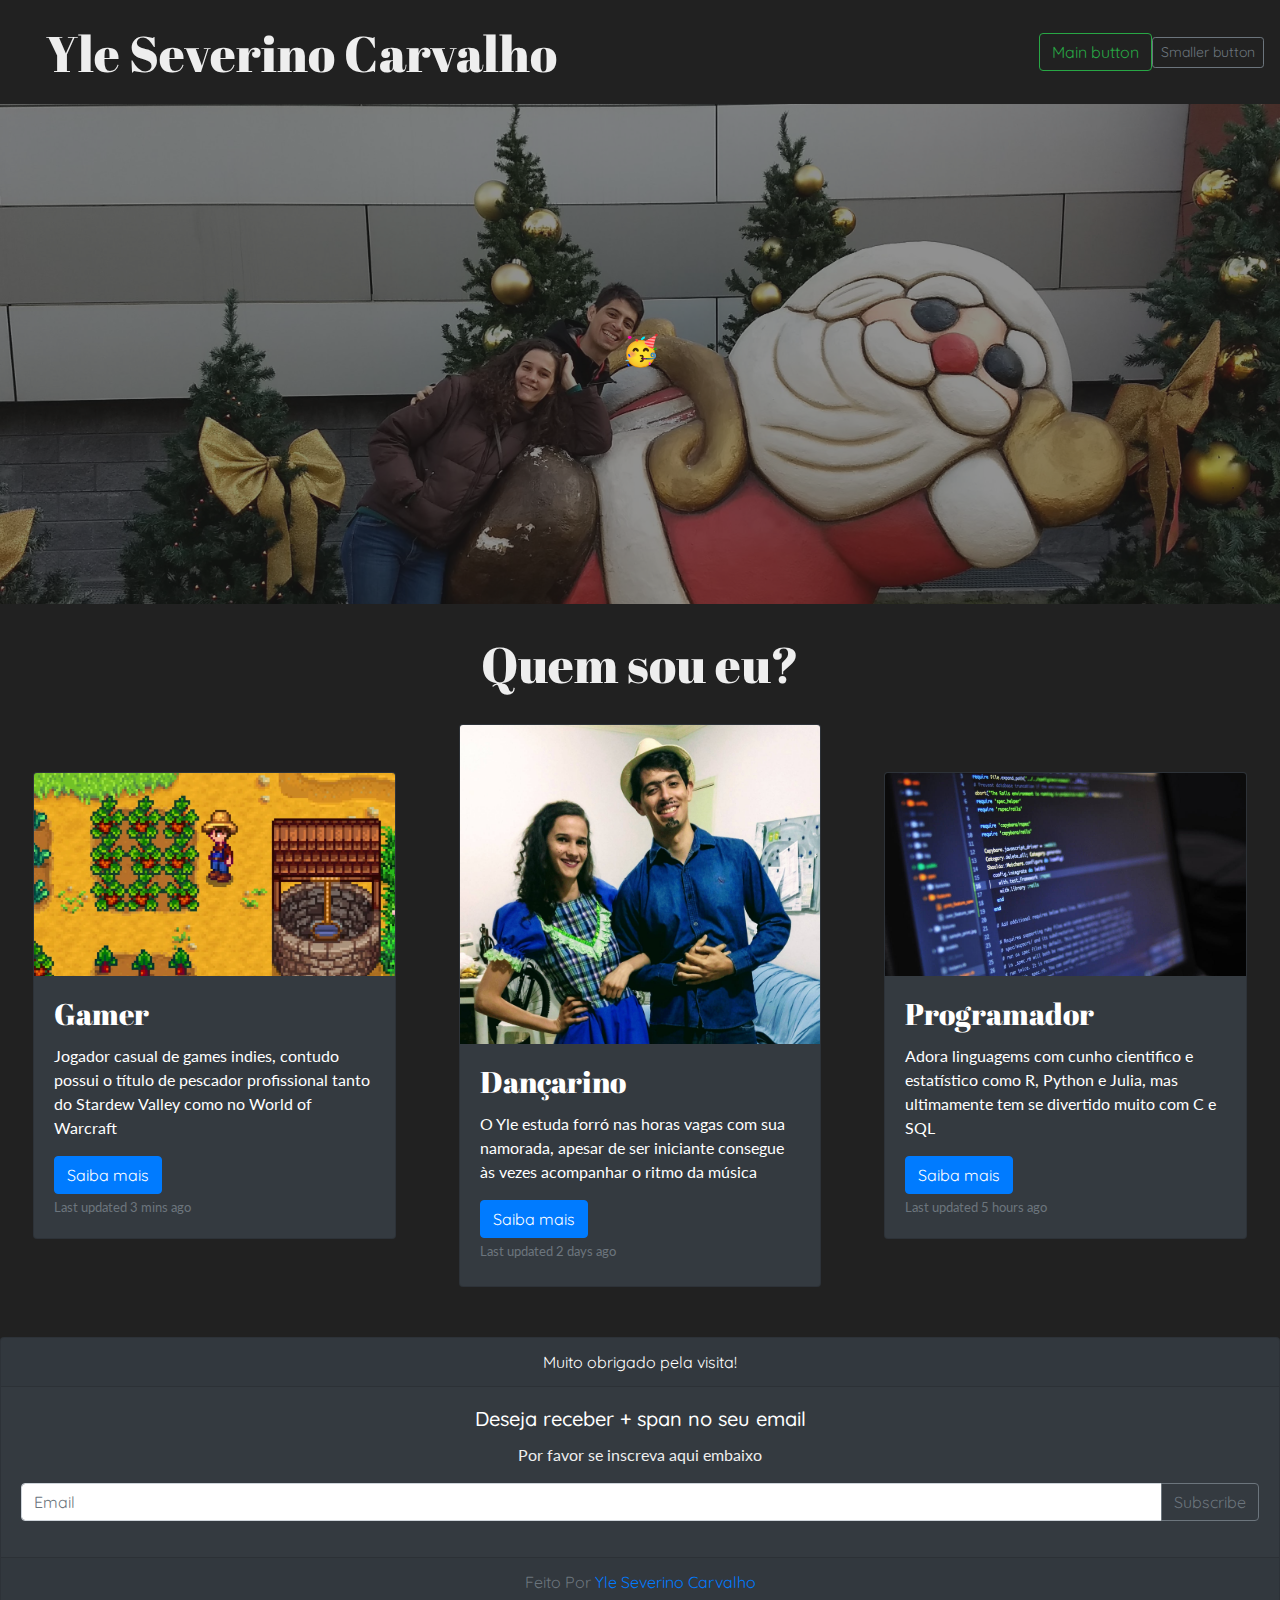
==== index.html @ 96d74f10 "Add files via upload" ====
<!DOCTYPE html>

<html lang="pt">
    <head>
        <link rel="stylesheet" href="https://fonts.googleapis.com/css?family=Quicksand" rel='stylesheet'>
        <link href='https://fonts.googleapis.com/css?family=Abril Fatface' rel='stylesheet'>
        <link href='https://fonts.googleapis.com/css?family=Lato' rel='stylesheet'>
        <link href="https://stackpath.bootstrapcdn.com/bootstrap/4.1.3/css/bootstrap.min.css" rel="stylesheet">
        <link href="styles.css" rel="stylesheet">
        <title>Yle Severino Carvalho</title>
        <link rel="icon" type="image/png" href="favicon.png">
        <script>
          function email()
          {
            let email = document.querySelector("#email").value;

            if (email.includes('@',4))
            {
                document.querySelector("#email_box").innerHTML =
                  '<div class="alert alert-success" role="alert"> email incrito com sucesso Spam a caminho :D </div>';
            }

            else
            {
              let error = '<div class="alert alert-danger" role="alert"> email escrito errado! </div>';
              let html = document.querySelector("#email_box").innerHTML;
              document.querySelector("#email_box").innerHTML = error;
              setTimeout(() => {document.querySelector("#email_box").innerHTML = html;}, 5000);

            }

          }
        </script>
    </head>
    <body>
    <!--<div id = "menu">-->
    <!--  <div id = "title"><h1>Yle Severino Carvalho</h1></div>-->

    <!--  <div id = "right">-->
    <!--      <ul>-->
    <!--          <li><a href="programador.html"><button type="button" class="btn btn-outline-light">Programador</button></li></a>-->
    <!--          <li><a href="gamer.html"><button type="button" class="btn btn-outline-light">Gamer</button></li></a>-->
    <!--          <li><a  href="danca.html" ><button type="button" class="btn btn-outline-light">Dançarino</button></li></a>-->
    <!--          <li><a  href="index.html" ><button type="button"class="btn btn-outline-light">Home</button></li></a>-->
    <!--      </ul>-->
    <!--  </div>-->
    <!--</div>-->

    <!--<div class="card-footer text-muted">-->
    <!--    Feito Por <a href="https://github.com/yleseverino">Yle Severino Carvalho</a>-->
    <!--</div>-->

    <nav class="navbar navbar-dark custom">
      <a class="navbar-brand"><h1>Yle Severino Carvalho</h1></a>
      <form class="form-inline">
        <button class="btn btn-outline-success" type="button">Main button</button>
        <button class="btn btn-sm btn-outline-secondary" type="button">Smaller button</button>
      </form>
    </nav>

        <div class="cont">
            <div class="parallax"></div>
            <div class="center"><h2>🥳 </h2></div>
        </div>

        <h2 class="about">Quem sou eu?</h2>

          <div class="card-deck ">
              <div class="card bg-dark m-5">
                <img class="card-img-top" src="images/stardew-valley-collectors-edition-announced-for-retail_uxwz.h720.webp" alt="Card image cap">
                <div class="card-body">
                  <h2 class="card-title text-white bg-dark">Gamer</h2>
                  <p class="card-text text-white bg-dark">Jogador casual de games indies, contudo possui o título de pescador profissional tanto do Stardew Valley como no World of Warcraft</p>
                  <a href="#" class="btn btn-primary">Saiba mais</a>
                  <p class="card-text text-white bg-dark"><small class="text-muted text-white bg-dark">Last updated 3 mins ago</small></p>
                </div>
              </div>
              <div class="card bg-dark">
                <img class="card-img-top" src="images/forro2.jpg" alt="Card image cap">
                <div class="card-body">
                  <h2 class="card-title text-white bg-dark">Dançarino</h2>
                  <p class="card-text text-white bg-dark">O Yle estuda forró nas horas vagas com sua namorada, apesar de ser iniciante consegue às vezes acompanhar o ritmo da música</p>
                  <a href="#" class="btn btn-primary">Saiba mais</a>
                  <p class="card-text text-white bg-dark"><small class="text-muted text-white bg-dark">Last updated 2 days ago</small></p>
                </div>
              </div>
              <div class="card bg-dark m-5">
                <img class="card-img-top" src="images/teste3.jpg" alt="Card image cap">
                <div class="card-body">
                  <h2 class="card-title text-white bg-dark">Programador</h2>
                  <p class="card-text text-white bg-dark">Adora linguagems com cunho cientifico e estatístico como R, Python e Julia, mas ultimamente tem se divertido muito com C e SQL</p>
                  <a href="#" class="btn btn-primary">Saiba mais</a>
                  <p class="card-text text-white bg-dark"><small class="text-muted text-white bg-dark">Last updated 5 hours ago</small></p>
                </div>
            </div>
        </div>

        <div id="rodape" class="card text-center text-white bg-dark">
          <div class="card-header">
            Muito obrigado pela visita!
          </div>
          <div class="card-body" id="email_box">
            <h5 class="card-title">Deseja receber + span no seu email</h5>
            <p class="card-text">Por favor se inscreva aqui embaixo</p>
            <div class="input-group mb-3" >
              <input type="text" id="email" class="form-control" placeholder="Email" aria-label="Email" aria-describedby="basic-addon2">
              <div class="input-group-append">
                <button class="btn btn-outline-secondary" type="button" onclick="email();">Subscribe</button>
              </div>
            </div>
          </div>
          <div class="card-footer text-muted">
            Feito Por <a href="https://github.com/yleseverino">Yle Severino Carvalho</a>
          </div>
        </div>


    </body>
</html>
---- styles.css ----
h1
{
    margin-top: 10px;
    margin-left: 30px;
    color:#EEEEEE;
    font-family:"Abril Fatface";
    font-size:50px;
    margin-right:10px;
}

.about
{
    color:#EEEEEE;
    font-family:"Abril Fatface";
    font-size:50px;
    text-align:center;
    margin-bottom:30px;
    margin-top:30px;
}

h2
{
  font-family:"Abril Fatface";
  font-size:30px;

}

p
{
    color:#EEEEEE;
    font-family:"Lato";
    font-size:16px;
}

.image {
  position: relative;
  text-align: center;
  color: white;
}

.centered {
  position: absolute;
  top: 50%;
  left: 50%;
  transform: translate(-50%, -50%);
}

#title
{
    float:left;
}

body,.custom
{
    background-color:#212121;
    font-family:"Quicksand";
}

ul
{
    display: inline;

}

li
{
  display: inline;
  float: right;
  margin-top: 20px;
  margin-right: 20px;

}

.parallax {


  /* The image used */
  background-image: url("images/yle_e_julia.jpg");

  opacity:0.5;

  /* Set a specific height */
  height: 500px;

  /* Create the parallax scrolling effect */
  background-attachment: fixed;
  background-position: center;
  background-repeat: no-repeat;
  background-size: cover;
}

.cont {
  position: relative;
  text-align: center;
  color: white;
}

.center {
  position: absolute;
  top: 50%;
  left: 50%;
  transform: translate(-50%, -50%);
}

#rodape
{
  margin-top:50px;
}
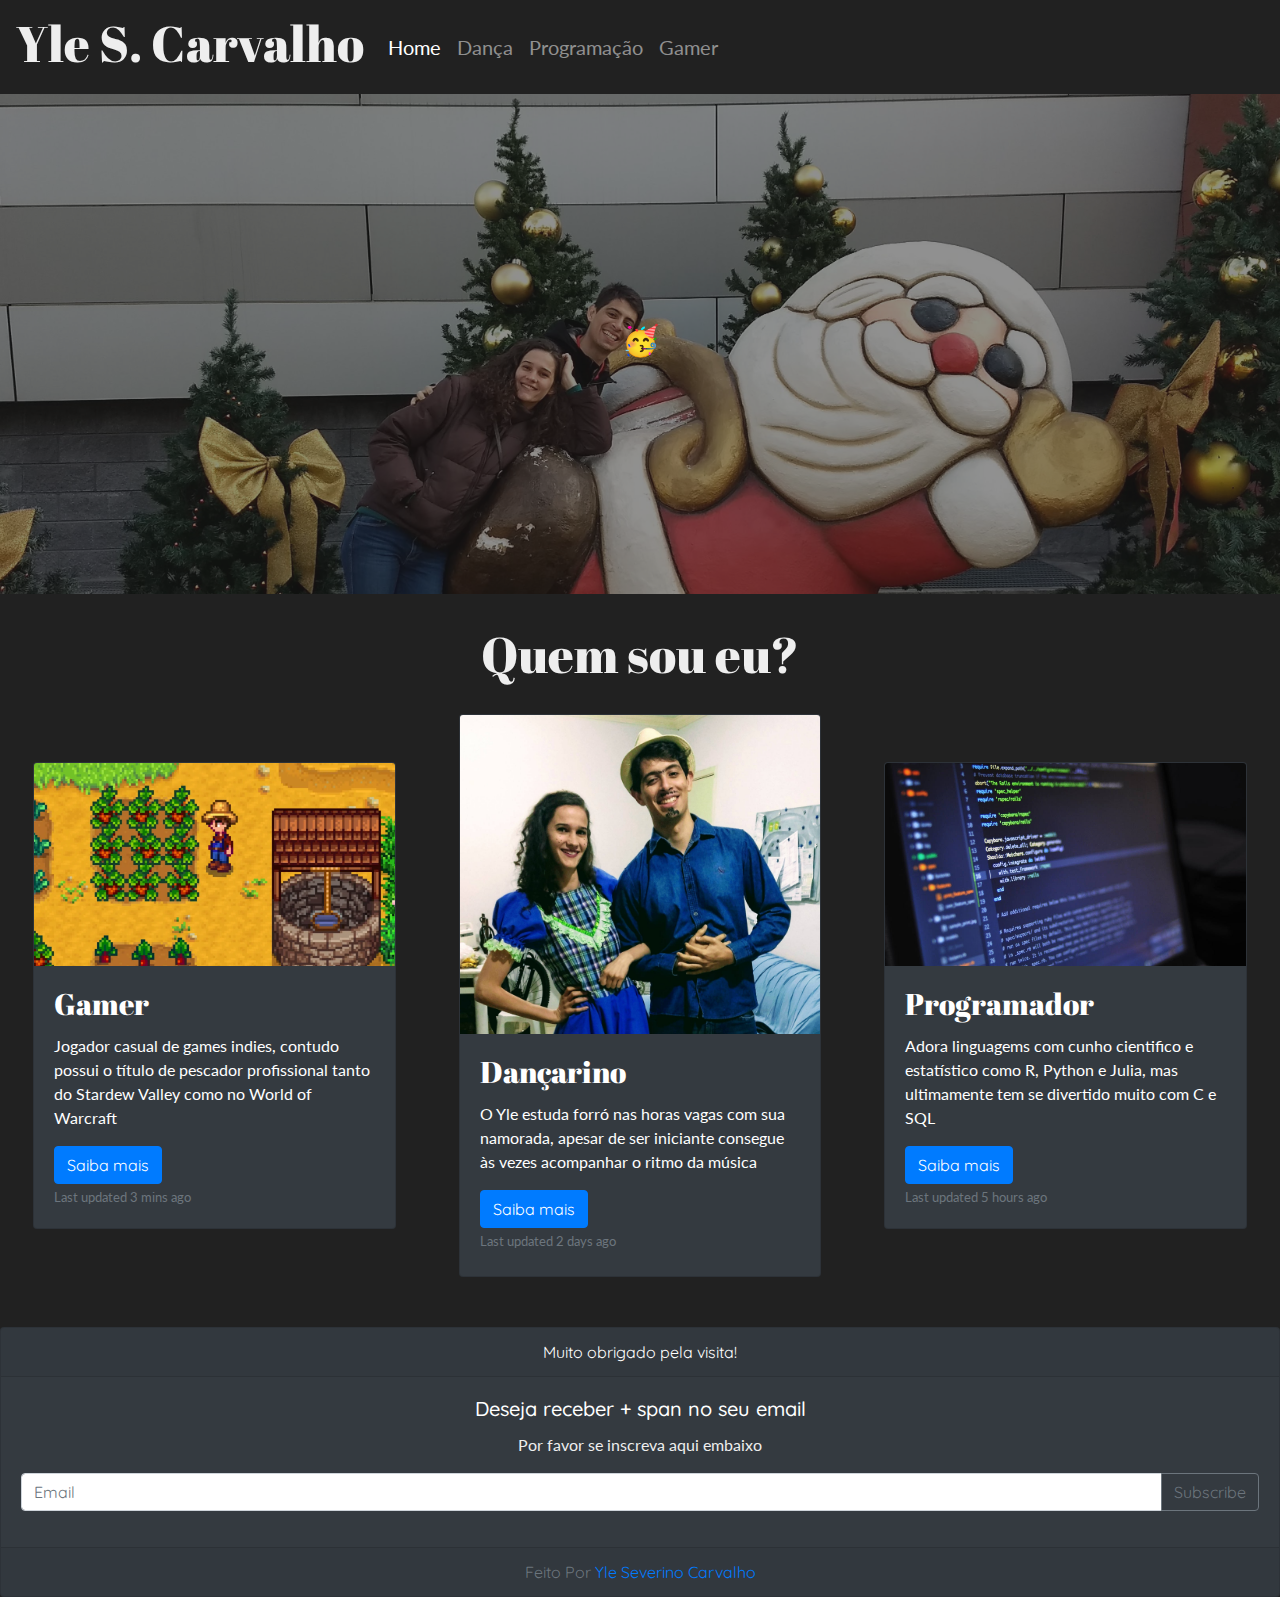
==== commit 756a0139: "resposividade implementada" ====
--- a/index.html
+++ b/index.html
@@ -6,9 +6,12 @@
         <link href='https://fonts.googleapis.com/css?family=Abril Fatface' rel='stylesheet'>
         <link href='https://fonts.googleapis.com/css?family=Lato' rel='stylesheet'>
         <link href="https://stackpath.bootstrapcdn.com/bootstrap/4.1.3/css/bootstrap.min.css" rel="stylesheet">
+        <script src="https://code.jquery.com/jquery-3.5.1.slim.min.js" integrity="sha384-DfXdz2htPH0lsSSs5nCTpuj/zy4C+OGpamoFVy38MVBnE+IbbVYUew+OrCXaRkfj" crossorigin="anonymous"></script>
+        <script src="https://cdn.jsdelivr.net/npm/popper.js@1.16.0/dist/umd/popper.min.js" integrity="sha384-Q6E9RHvbIyZFJoft+2mJbHaEWldlvI9IOYy5n3zV9zzTtmI3UksdQRVvoxMfooAo" crossorigin="anonymous"></script>
+        <script src="https://stackpath.bootstrapcdn.com/bootstrap/4.5.0/js/bootstrap.min.js" integrity="sha384-OgVRvuATP1z7JjHLkuOU7Xw704+h835Lr+6QL9UvYjZE3Ipu6Tp75j7Bh/kR0JKI" crossorigin="anonymous"></script>
         <link href="styles.css" rel="stylesheet">
         <title>Yle Severino Carvalho</title>
-        <link rel="icon" type="image/png" href="favicon.png">
+        <link rel="icon" type="image/png" href="images/favicon.png">
         <script>
           function email()
           {
@@ -50,22 +53,39 @@
     <!--    Feito Por <a href="https://github.com/yleseverino">Yle Severino Carvalho</a>-->
     <!--</div>-->
 
-    <nav class="navbar navbar-dark custom">
-      <a class="navbar-brand"><h1>Yle Severino Carvalho</h1></a>
-      <form class="form-inline">
-        <button class="btn btn-outline-success" type="button">Main button</button>
-        <button class="btn btn-sm btn-outline-secondary" type="button">Smaller button</button>
-      </form>
+    <nav class="navbar navbar-expand-lg navbar-dark custom">
+      <a class="navbar-brand"><h1>Yle S. Carvalho</h1></a>
+
+      <button class="navbar-toggler" type="button" data-toggle="collapse" data-target="#navbarTogglerDemo02" aria-controls="navbarTogglerDemo02" aria-expanded="false" aria-label="Toggle navigation">
+        <span class="navbar-toggler-icon"></span>
+      </button>
+
+      <div class="collapse navbar-collapse" id="navbarTogglerDemo02">
+        <ul class="navbar-nav mr-auto mt-2 mt-lg-0">
+          <li class="nav-item active">
+            <a class="nav-link menuzinho" href="index.html">Home<span class="sr-only">(current)</span></a>
+          </li>
+          <li class="nav-item">
+            <a class="nav-link menuzinho" href="danca.html">Dança</a>
+          </li>
+          <li class="nav-item">
+            <a class="nav-link menuzinho" href="programador.html">Programação</a>
+          </li>
+          <li class="nav-item">
+            <a class="nav-link menuzinho" href="gamer.html">Gamer</a>
+          </li>
+        </ul>
+      </div>
     </nav>
 
         <div class="cont">
             <div class="parallax"></div>
-            <div class="center"><h2>🥳 </h2></div>
+            <div class="center"><h2>🥳</h2></div>
         </div>
 
         <h2 class="about">Quem sou eu?</h2>
 
-          <div class="card-deck ">
+          <div class="card-deck">
               <div class="card bg-dark m-5">
                 <img class="card-img-top" src="images/stardew-valley-collectors-edition-announced-for-retail_uxwz.h720.webp" alt="Card image cap">
                 <div class="card-body">
@@ -93,7 +113,7 @@
                   <p class="card-text text-white bg-dark"><small class="text-muted text-white bg-dark">Last updated 5 hours ago</small></p>
                 </div>
             </div>
-        </div>
+          </div>
 
         <div id="rodape" class="card text-center text-white bg-dark">
           <div class="card-header">
--- a/styles.css
+++ b/styles.css
@@ -1,11 +1,8 @@
 h1
 {
-    margin-top: 10px;
-    margin-left: 30px;
     color:#EEEEEE;
     font-family:"Abril Fatface";
     font-size:50px;
-    margin-right:10px;
 }
 
 .about
@@ -16,6 +13,12 @@
     text-align:center;
     margin-bottom:30px;
     margin-top:30px;
+}
+
+.menuzinho
+{
+    font-family:"Lato";
+    font-size:20px;
 }
 
 h2
@@ -56,21 +59,6 @@
     font-family:"Quicksand";
 }
 
-ul
-{
-    display: inline;
-
-}
-
-li
-{
-  display: inline;
-  float: right;
-  margin-top: 20px;
-  margin-right: 20px;
-
-}
-
 .parallax {
 
 
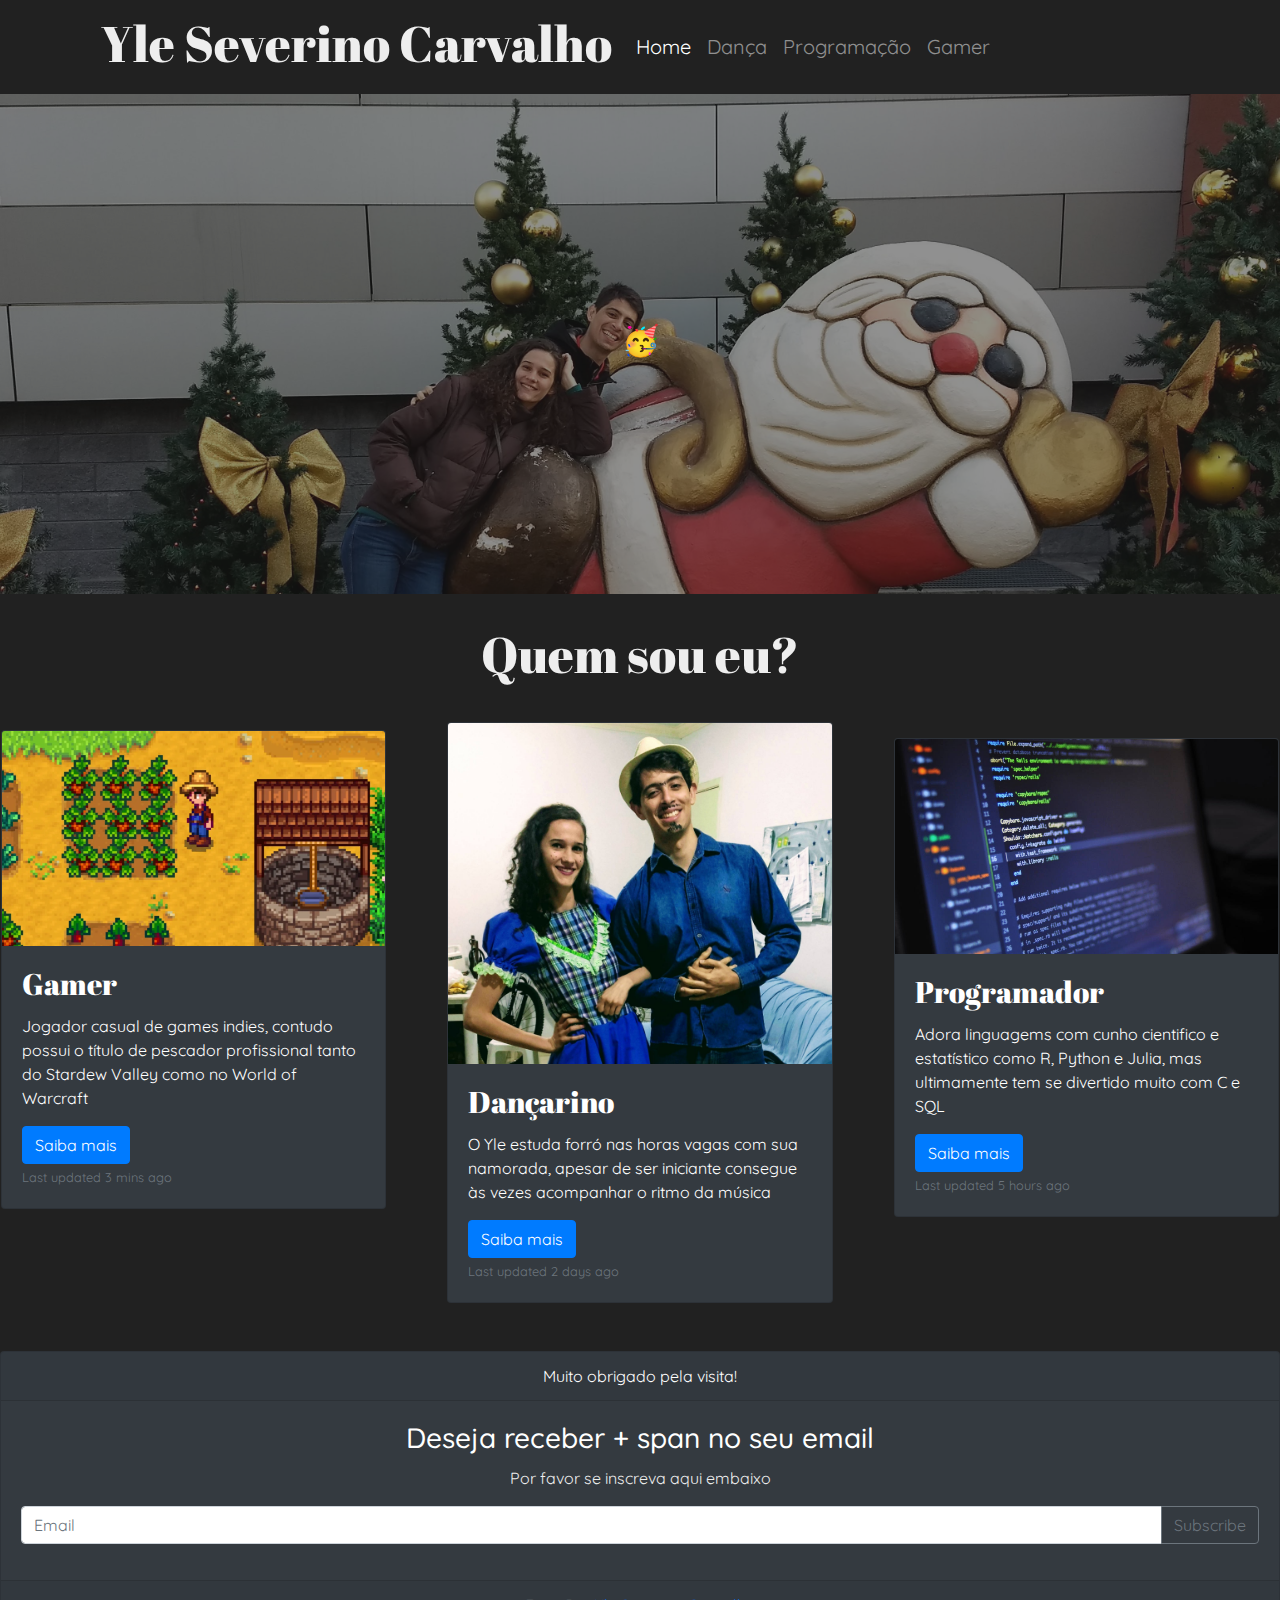
==== commit 448b908d: "add responsive to the pages" ====
--- a/index.html
+++ b/index.html
@@ -1,6 +1,6 @@
 <!DOCTYPE html>
 
-<html lang="pt">
+<html lang="pt-BR">
     <head>
         <link rel="stylesheet" href="https://fonts.googleapis.com/css?family=Quicksand" rel='stylesheet'>
         <link href='https://fonts.googleapis.com/css?family=Abril Fatface' rel='stylesheet'>
@@ -11,7 +11,7 @@
         <script src="https://stackpath.bootstrapcdn.com/bootstrap/4.5.0/js/bootstrap.min.js" integrity="sha384-OgVRvuATP1z7JjHLkuOU7Xw704+h835Lr+6QL9UvYjZE3Ipu6Tp75j7Bh/kR0JKI" crossorigin="anonymous"></script>
         <link href="styles.css" rel="stylesheet">
         <title>Yle Severino Carvalho</title>
-        <link rel="icon" type="image/png" href="images/favicon.png">
+        <link rel="icon" type="image/png" href="/images/favicon.ico">
         <script>
           function email()
           {
@@ -36,103 +36,108 @@
         </script>
     </head>
     <body>
-    <!--<div id = "menu">-->
-    <!--  <div id = "title"><h1>Yle Severino Carvalho</h1></div>-->
 
-    <!--  <div id = "right">-->
-    <!--      <ul>-->
-    <!--          <li><a href="programador.html"><button type="button" class="btn btn-outline-light">Programador</button></li></a>-->
-    <!--          <li><a href="gamer.html"><button type="button" class="btn btn-outline-light">Gamer</button></li></a>-->
-    <!--          <li><a  href="danca.html" ><button type="button" class="btn btn-outline-light">Dançarino</button></li></a>-->
-    <!--          <li><a  href="index.html" ><button type="button"class="btn btn-outline-light">Home</button></li></a>-->
-    <!--      </ul>-->
-    <!--  </div>-->
-    <!--</div>-->
+    <header class="container">
+      <nav class="navbar navbar-expand-lg navbar-dark custom">
+        <a class="navbar-brand"><h1>Yle Severino Carvalho</h1></a>
 
-    <!--<div class="card-footer text-muted">-->
-    <!--    Feito Por <a href="https://github.com/yleseverino">Yle Severino Carvalho</a>-->
-    <!--</div>-->
+        <button class="navbar-toggler" type="button" data-toggle="collapse" data-target="#navbarTogglerDemo02" aria-controls="navbarTogglerDemo02" aria-expanded="false" aria-label="Toggle navigation">
+          <span class="navbar-toggler-icon"></span>
+        </button>
 
-    <nav class="navbar navbar-expand-lg navbar-dark custom">
-      <a class="navbar-brand"><h1>Yle S. Carvalho</h1></a>
+        <div class="collapse navbar-collapse" id="navbarTogglerDemo02">
+          <ul class="navbar-nav mr-auto mt-2 mt-lg-0">
+            <li class="nav-item active">
+              <a class="nav-link menuzinho" href="index.html">Home<span class="sr-only">(current)</span></a>
+            </li>
+            <li class="nav-item">
+              <a class="nav-link menuzinho" href="danca.html">Dança</a>
+            </li>
+            <li class="nav-item">
+              <a class="nav-link menuzinho" href="programador.html">Programação</a>
+            </li>
+            <li class="nav-item">
+              <a class="nav-link menuzinho" href="gamer.html">Gamer</a>
+            </li>
+          </ul>
+        </div>
+      </nav>
+    </header>
 
-      <button class="navbar-toggler" type="button" data-toggle="collapse" data-target="#navbarTogglerDemo02" aria-controls="navbarTogglerDemo02" aria-expanded="false" aria-label="Toggle navigation">
-        <span class="navbar-toggler-icon"></span>
-      </button>
 
-      <div class="collapse navbar-collapse" id="navbarTogglerDemo02">
-        <ul class="navbar-nav mr-auto mt-2 mt-lg-0">
-          <li class="nav-item active">
-            <a class="nav-link menuzinho" href="index.html">Home<span class="sr-only">(current)</span></a>
-          </li>
-          <li class="nav-item">
-            <a class="nav-link menuzinho" href="danca.html">Dança</a>
-          </li>
-          <li class="nav-item">
-            <a class="nav-link menuzinho" href="programador.html">Programação</a>
-          </li>
-          <li class="nav-item">
-            <a class="nav-link menuzinho" href="gamer.html">Gamer</a>
-          </li>
-        </ul>
-      </div>
-    </nav>
-
-        <div class="cont">
+      <div class="cont">
             <div class="parallax"></div>
             <div class="center"><h2>🥳</h2></div>
-        </div>
+      </div>
 
-        <h2 class="about">Quem sou eu?</h2>
+    <main>
+       <h2 class="about">Quem sou eu?</h2>
 
-          <div class="card-deck">
-              <div class="card bg-dark m-5">
+      <section>
+        <div class="card-deck">
+          <div class="row">
+          <div class="col-md-13 col-lg-8 col-xl-4 py-8">
+              <div class="card bg-dark m-3">
                 <img class="card-img-top" src="images/stardew-valley-collectors-edition-announced-for-retail_uxwz.h720.webp" alt="Card image cap">
                 <div class="card-body">
                   <h2 class="card-title text-white bg-dark">Gamer</h2>
                   <p class="card-text text-white bg-dark">Jogador casual de games indies, contudo possui o título de pescador profissional tanto do Stardew Valley como no World of Warcraft</p>
-                  <a href="#" class="btn btn-primary">Saiba mais</a>
+                  <a href="gamer.html" class="btn btn-primary">Saiba mais</a>
                   <p class="card-text text-white bg-dark"><small class="text-muted text-white bg-dark">Last updated 3 mins ago</small></p>
                 </div>
+                </div>
+
               </div>
-              <div class="card bg-dark">
+            <div class="col-md-13 col-lg-8 col-xl-4 py-2">
+              <div class="card bg-dark" >
                 <img class="card-img-top" src="images/forro2.jpg" alt="Card image cap">
                 <div class="card-body">
                   <h2 class="card-title text-white bg-dark">Dançarino</h2>
                   <p class="card-text text-white bg-dark">O Yle estuda forró nas horas vagas com sua namorada, apesar de ser iniciante consegue às vezes acompanhar o ritmo da música</p>
-                  <a href="#" class="btn btn-primary">Saiba mais</a>
+                  <a href="danca.html" class="btn btn-primary">Saiba mais</a>
                   <p class="card-text text-white bg-dark"><small class="text-muted text-white bg-dark">Last updated 2 days ago</small></p>
                 </div>
+                </div>
+
               </div>
-              <div class="card bg-dark m-5">
+            <div class="col-md-13 col-lg-8 col-xl-4 py-2">
+              <div class="card bg-dark m-3">
                 <img class="card-img-top" src="images/teste3.jpg" alt="Card image cap">
                 <div class="card-body">
                   <h2 class="card-title text-white bg-dark">Programador</h2>
                   <p class="card-text text-white bg-dark">Adora linguagems com cunho cientifico e estatístico como R, Python e Julia, mas ultimamente tem se divertido muito com C e SQL</p>
-                  <a href="#" class="btn btn-primary">Saiba mais</a>
+                  <a href="programador.html" class="btn btn-primary">Saiba mais</a>
                   <p class="card-text text-white bg-dark"><small class="text-muted text-white bg-dark">Last updated 5 hours ago</small></p>
+                </div>
                 </div>
             </div>
           </div>
+          </div>
+      </section>
+    </main>
 
-        <div id="rodape" class="card text-center text-white bg-dark">
-          <div class="card-header">
-            Muito obrigado pela visita!
-          </div>
-          <div class="card-body" id="email_box">
-            <h5 class="card-title">Deseja receber + span no seu email</h5>
-            <p class="card-text">Por favor se inscreva aqui embaixo</p>
-            <div class="input-group mb-3" >
-              <input type="text" id="email" class="form-control" placeholder="Email" aria-label="Email" aria-describedby="basic-addon2">
-              <div class="input-group-append">
-                <button class="btn btn-outline-secondary" type="button" onclick="email();">Subscribe</button>
-              </div>
-            </div>
-          </div>
-          <div class="card-footer text-muted">
-            Feito Por <a href="https://github.com/yleseverino">Yle Severino Carvalho</a>
+
+
+
+
+    <footer id="container rodape" class="card text-center text-white bg-dark">
+      <div class="card-header">
+        Muito obrigado pela visita!
+      </div>
+      <div class="card-body" id="email_box">
+        <h3 class="card-title">Deseja receber + span no seu email</h3>
+        <p class="card-text">Por favor se inscreva aqui embaixo</p>
+        <div class="input-group mb-3" >
+          <input type="text" id="email" class="form-control" placeholder="Email" aria-label="Email" aria-describedby="basic-addon2">
+          <div class="input-group-append">
+            <button class="btn btn-outline-secondary" type="button" onclick="email();">Subscribe</button>
           </div>
         </div>
+      </div>
+      <div class="card-footer text-muted">
+        Feito Por <a href="https://github.com/yleseverino">Yle Severino Carvalho</a>
+      </div>
+    </footer>
 
 
     </body>
--- a/styles.css
+++ b/styles.css
@@ -1,3 +1,4 @@
+
 h1
 {
     color:#EEEEEE;
@@ -17,7 +18,7 @@
 
 .menuzinho
 {
-    font-family:"Lato";
+    font-family:"Quicksand";
     font-size:20px;
 }
 
@@ -31,7 +32,7 @@
 p
 {
     color:#EEEEEE;
-    font-family:"Lato";
+    font-family:"Quicksand";
     font-size:16px;
 }
 
@@ -93,4 +94,73 @@
 #rodape
 {
   margin-top:50px;
+}
+
+h2 code {
+  color: #0069D9;
+}
+
+main {
+  margin-bottom: 40px;
+}
+
+footer h3 {
+    font-family:"Quicksand";
+  }
+
+
+
+@media screen and (max-width: 1080px) {
+
+  main h2 {
+    font-size: 80px !important;
+    margin-bottom:0px;
+    margin-top:0px;
+  }
+
+  header nav ul a{
+    font-size: 60px !important;
+  }
+
+  section h2 {
+    font-size: 60px !important;
+    text-align: center !important;
+  }
+
+  section p {
+    font-size: 40px !important;
+    text-align: center !important;
+  }
+
+  section a {
+    display: flex !important;
+    justify-content: center !important;
+    align-items: center !important;
+    font-size: 40px !important;
+  }
+
+  section .car {
+    align
+  }
+
+  footer .card-header {
+    font-size: 60px;
+    font-family:"Abril Fatface";
+
+  }
+
+  footer h3 {
+    font-size: 40px;
+    font-family:"Quicksand";
+  }
+
+  footer p {
+    font-size: 40px;
+  }
+
+  footer .card-footer {
+    font-size: 30px;
+  }
+
+
 }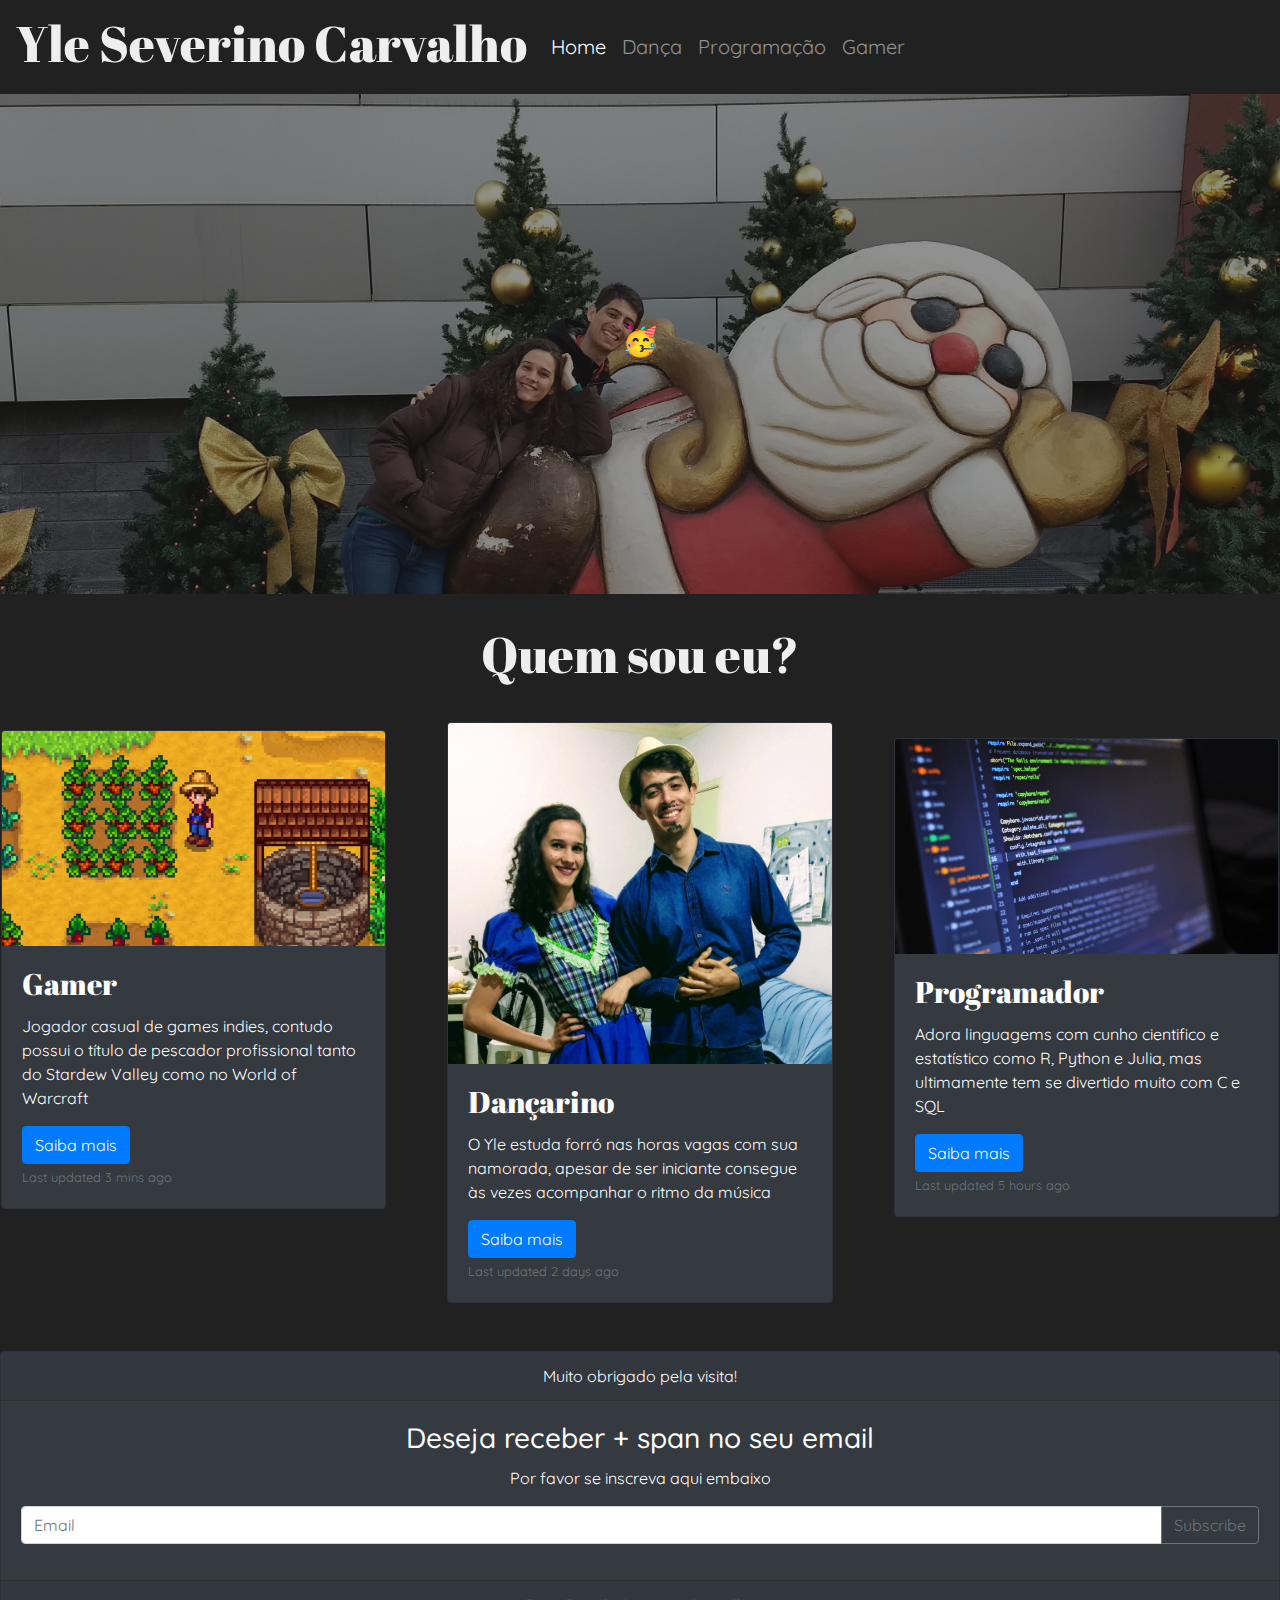
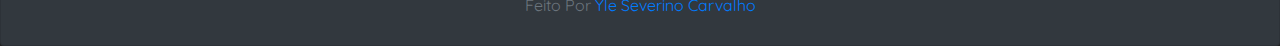
==== commit fd2758f3: "finish 1.0 version :D" ====
--- a/index.html
+++ b/index.html
@@ -37,7 +37,7 @@
     </head>
     <body>
 
-    <header class="container">
+    <header>
       <nav class="navbar navbar-expand-lg navbar-dark custom">
         <a class="navbar-brand"><h1>Yle Severino Carvalho</h1></a>
 
@@ -63,6 +63,11 @@
         </div>
       </nav>
     </header>
+
+    <noscript>
+      <div class="alert alert-danger" role="alert"> Para rodar esse site é nescessario JS 
+      </div>
+    </noscript>
 
 
       <div class="cont">
@@ -134,8 +139,8 @@
           </div>
         </div>
       </div>
-      <div class="card-footer text-muted">
-        Feito Por <a href="https://github.com/yleseverino">Yle Severino Carvalho</a>
+      <div class="card-footer text-muted">    
+          <address>Feito Por <a href="https://github.com/yleseverino">Yle Severino Carvalho</a></address>
       </div>
     </footer>
 
--- a/styles.css
+++ b/styles.css
@@ -1,4 +1,3 @@
-
 h1
 {
     color:#EEEEEE;
@@ -29,12 +28,10 @@
 
 }
 
-p
-{
-    color:#EEEEEE;
-    font-family:"Quicksand";
-    font-size:16px;
+.container p {
+  font-size: 40px;
 }
+
 
 .image {
   position: relative;
@@ -109,7 +106,6 @@
   }
 
 
-
 @media screen and (max-width: 1080px) {
 
   main h2 {
@@ -139,13 +135,9 @@
     font-size: 40px !important;
   }
 
-  section .car {
-    align
-  }
-
   footer .card-header {
     font-size: 60px;
-    font-family:"Abril Fatface";
+    font-family: "Abril Fatface";
 
   }
 
@@ -161,6 +153,4 @@
   footer .card-footer {
     font-size: 30px;
   }
-
-
 }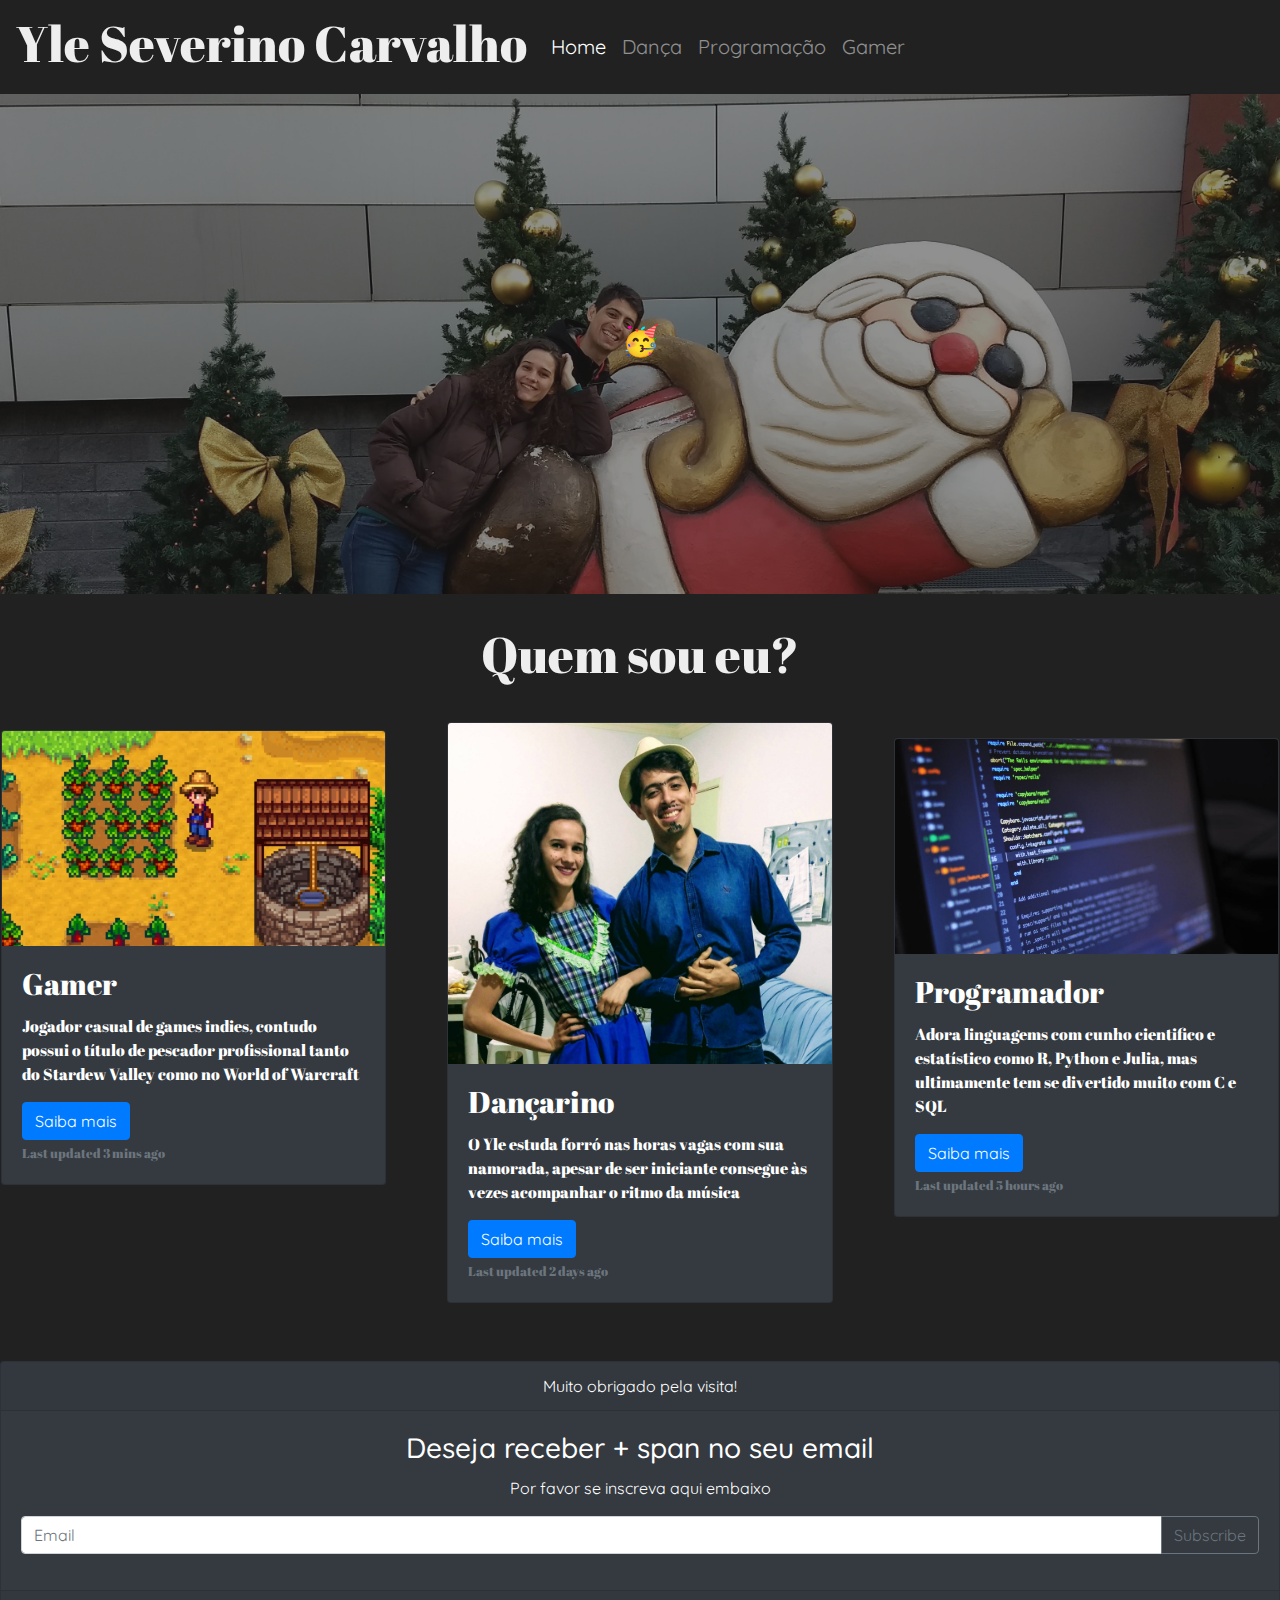
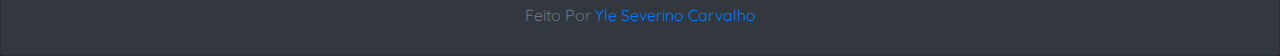
==== commit eb77e1e1: "fix some error in w3c Html Checker" ====
--- a/index.html
+++ b/index.html
@@ -2,9 +2,7 @@
 
 <html lang="pt-BR">
     <head>
-        <link rel="stylesheet" href="https://fonts.googleapis.com/css?family=Quicksand" rel='stylesheet'>
-        <link href='https://fonts.googleapis.com/css?family=Abril Fatface' rel='stylesheet'>
-        <link href='https://fonts.googleapis.com/css?family=Lato' rel='stylesheet'>
+        <link href="https://fonts.googleapis.com/css2?family=Abril+Fatface&family=Quicksand&display=swap" rel="stylesheet">
         <link href="https://stackpath.bootstrapcdn.com/bootstrap/4.1.3/css/bootstrap.min.css" rel="stylesheet">
         <script src="https://code.jquery.com/jquery-3.5.1.slim.min.js" integrity="sha384-DfXdz2htPH0lsSSs5nCTpuj/zy4C+OGpamoFVy38MVBnE+IbbVYUew+OrCXaRkfj" crossorigin="anonymous"></script>
         <script src="https://cdn.jsdelivr.net/npm/popper.js@1.16.0/dist/umd/popper.min.js" integrity="sha384-Q6E9RHvbIyZFJoft+2mJbHaEWldlvI9IOYy5n3zV9zzTtmI3UksdQRVvoxMfooAo" crossorigin="anonymous"></script>
@@ -125,7 +123,7 @@
 
 
 
-    <footer id="container rodape" class="card text-center text-white bg-dark">
+    <footer id="rodape" class="card text-center text-white bg-dark">
       <div class="card-header">
         Muito obrigado pela visita!
       </div>
@@ -133,7 +131,7 @@
         <h3 class="card-title">Deseja receber + span no seu email</h3>
         <p class="card-text">Por favor se inscreva aqui embaixo</p>
         <div class="input-group mb-3" >
-          <input type="text" id="email" class="form-control" placeholder="Email" aria-label="Email" aria-describedby="basic-addon2">
+          <input type="text" id="email" class="form-control" placeholder="Email" aria-label="Email">
           <div class="input-group-append">
             <button class="btn btn-outline-secondary" type="button" onclick="email();">Subscribe</button>
           </div>
--- a/styles.css
+++ b/styles.css
@@ -3,6 +3,12 @@
     color:#EEEEEE;
     font-family:"Abril Fatface";
     font-size:50px;
+}
+
+main p {
+  color:#EEEEEE;
+  font-family:"Abril Fatface";
+
 }
 
 .about
